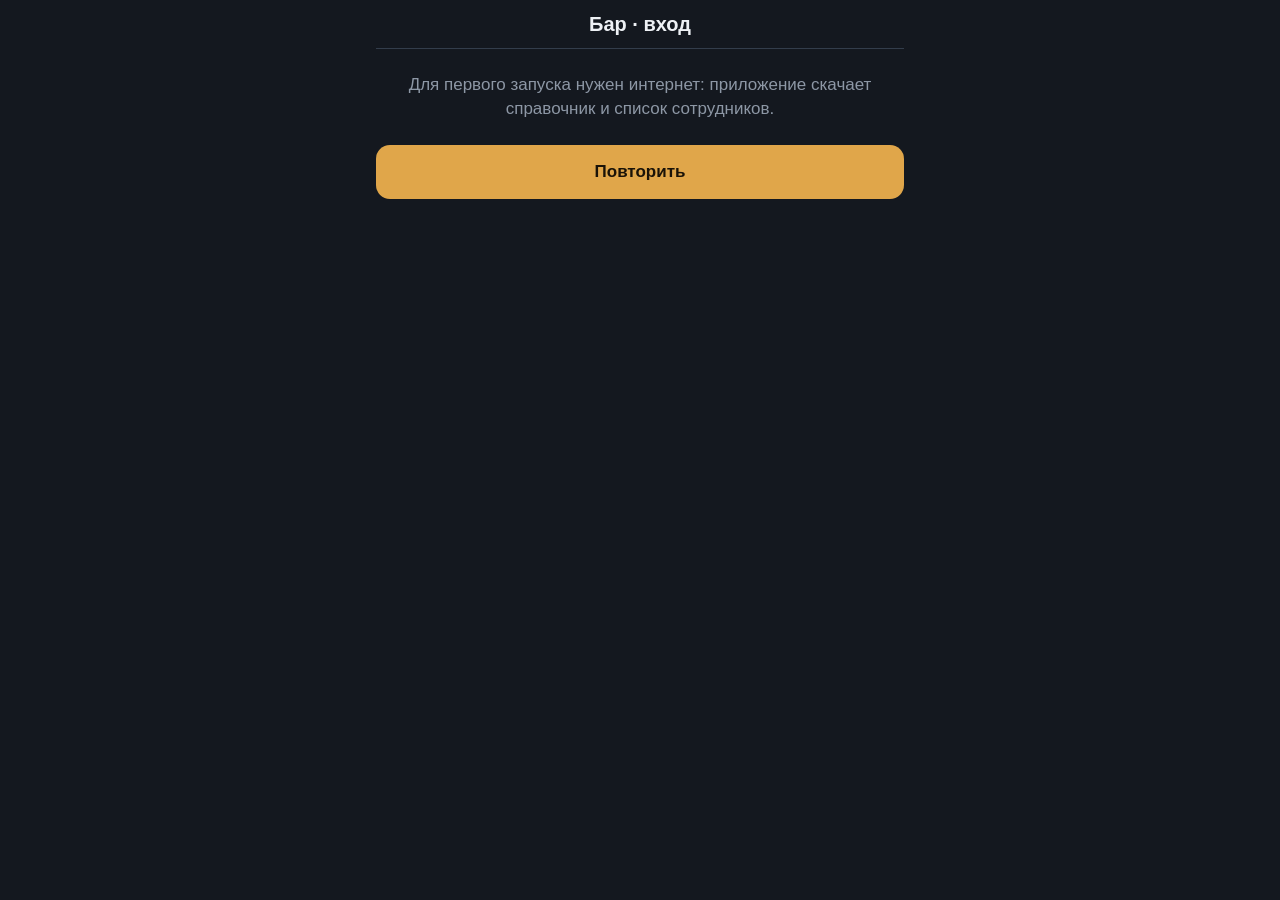
==== index.html @ b44cdb35 "Add files via upload" ====
<!doctype html>
<html lang="ru">
<head>
  <meta charset="utf-8">
  <meta name="viewport" content="width=device-width, initial-scale=1, viewport-fit=cover">
  <title>Бар — журнал</title>

  <!-- Настройки «приложения на главном экране» -->
  <link rel="manifest" href="manifest.webmanifest">
  <meta name="theme-color" content="#14181f">
  <meta name="apple-mobile-web-app-capable" content="yes">
  <meta name="mobile-web-app-capable" content="yes">
  <meta name="apple-mobile-web-app-status-bar-style" content="black-translucent">
  <meta name="apple-mobile-web-app-title" content="Бар">
  <link rel="apple-touch-icon" href="icons/apple-touch-icon.png">
  <link rel="icon" href="icons/icon-192.png">

  <link rel="stylesheet" href="styles.css">
</head>
<body>
  <div id="app"></div>
  <div id="status" class="status" hidden></div>
  <noscript>Для работы приложения нужен JavaScript.</noscript>
  <script type="module" src="js/app.js"></script>
</body>
</html>
---- styles.css ----
/* =====================================================================
   ВНЕШНИЙ ВИД
   Тёмная тема (в баре темно), крупные кнопки под палец, без мелочей.
   ===================================================================== */

:root {
  --bg: #14181f;
  --panel: #1d232d;
  --panel-2: #262e3a;
  --line: #333d4b;
  --text: #eef1f5;
  --muted: #8d97a5;
  --accent: #e0a64a;      /* янтарный — как виски */
  --accent-text: #1a1308;
  --ok: #4cc38a;
  --bad: #ef5d5d;
  --wait: #e0a64a;
  --radius: 14px;
  --safe-bottom: env(safe-area-inset-bottom, 0px);
}

* { box-sizing: border-box; -webkit-tap-highlight-color: transparent; }
html, body { margin: 0; background: var(--bg); color: var(--text); }
body {
  font: 17px/1.4 -apple-system, BlinkMacSystemFont, "Segoe UI", Roboto, Arial, sans-serif;
  padding-bottom: calc(64px + var(--safe-bottom));
  -webkit-text-size-adjust: 100%;
}
button, input, select, textarea { font: inherit; color: inherit; }

.screen { max-width: 560px; margin: 0 auto; padding: 0 16px 24px; padding-top: env(safe-area-inset-top, 0px); }

/* Шапка */
.top {
  display: grid; grid-template-columns: 44px 1fr 44px; align-items: center;
  position: sticky; top: 0; z-index: 5; background: var(--bg);
  padding: 10px 0; margin-bottom: 8px; border-bottom: 1px solid var(--line);
}
.top h1 { margin: 0; font-size: 20px; text-align: center; white-space: nowrap; overflow: hidden; text-overflow: ellipsis; }
.back { background: none; border: 0; font-size: 34px; line-height: 1; padding: 0 8px; color: var(--accent); cursor: pointer; }

.label { margin: 18px 0 8px; color: var(--muted); font-size: 14px; text-transform: uppercase; letter-spacing: .04em; }
.hint { color: var(--muted); text-align: center; margin: 24px 0; }
.muted { color: var(--muted); font-size: 14px; margin: 0; }
.ok-text { color: var(--ok); font-size: 14px; }
.group { margin: 20px 0 6px; color: var(--muted); font-size: 13px; text-transform: uppercase; letter-spacing: .05em; }
.group.bad { color: var(--bad); }

/* Кнопки */
.primary, .secondary, .danger {
  display: block; width: 100%; min-height: 54px; margin-top: 16px;
  border-radius: var(--radius); border: 0; font-weight: 600; cursor: pointer;
}
.primary { background: var(--accent); color: var(--accent-text); }
.primary:disabled { opacity: .5; }
.secondary { background: var(--panel-2); border: 1px solid var(--line); }
.danger { background: transparent; border: 1px solid var(--bad); color: var(--bad); }
.link { background: none; border: 0; color: var(--accent); cursor: pointer; padding: 6px; }
.two { display: grid; grid-template-columns: 1fr 1fr; gap: 10px; }
.two .secondary { margin-top: 0; }

/* Плитки главного экрана */
.tiles { display: grid; grid-template-columns: 1fr 1fr; gap: 12px; margin-top: 12px; }
.tile {
  background: var(--panel); border: 1px solid var(--line); border-radius: 18px;
  aspect-ratio: 1 / .85; display: flex; flex-direction: column; align-items: center; justify-content: center;
  gap: 8px; font-size: 17px; font-weight: 600; cursor: pointer;
}
.tile .icon { font-size: 40px; }
.tile:active { background: var(--panel-2); }
.who { display: flex; justify-content: space-between; align-items: center; color: var(--muted); margin: 4px 0; }
.who b { color: var(--text); }

/* Кнопки-выбор (направление, причина, зона, имя) */
.chips { display: flex; flex-wrap: wrap; gap: 8px; }
.chip {
  background: var(--panel); border: 1px solid var(--line); border-radius: 999px;
  padding: 10px 16px; min-height: 44px; cursor: pointer;
}
.chip.on { background: var(--accent); color: var(--accent-text); border-color: var(--accent); font-weight: 600; }

/* Поля ввода */
input[type=text], input[type=search], input[type=password], select, textarea {
  width: 100%; background: var(--panel); border: 1px solid var(--line); border-radius: 12px;
  padding: 12px 14px; min-height: 48px; outline: none;
}
input:focus, textarea:focus, select:focus { border-color: var(--accent); }
textarea { margin-top: 16px; resize: vertical; }
.pin { margin-top: 18px; font-size: 24px; letter-spacing: .4em; text-align: center; }
.search { margin-bottom: 8px; }

/* Строки «позиция — количество» */
.lines { display: flex; flex-direction: column; gap: 8px; }
.line { display: grid; grid-template-columns: 1fr 86px 34px 36px; gap: 6px; align-items: center; }
.pick {
  text-align: left; background: var(--panel); border: 1px solid var(--line); border-radius: 12px;
  min-height: 48px; padding: 8px 12px; cursor: pointer; overflow: hidden; text-overflow: ellipsis;
}
.pick.empty { color: var(--accent); border-style: dashed; }
.qty { text-align: center; font-size: 18px; }
.qty.big { font-size: 24px; }
.unit { color: var(--muted); font-size: 14px; }
.x { background: none; border: 0; color: var(--muted); font-size: 18px; cursor: pointer; min-height: 44px; }
.x-space { width: 36px; }

/* Списки (ТТК, выбор позиции, инвентаризация) */
.row {
  display: flex; justify-content: space-between; align-items: center; gap: 12px; width: 100%;
  text-align: left; background: var(--panel); border: 1px solid var(--line); border-radius: 12px;
  padding: 12px 14px; min-height: 52px; margin-bottom: 6px; cursor: pointer;
}
.row:active { background: var(--panel-2); }

/* Окно выбора позиции */
.overlay { position: fixed; inset: 0; background: rgba(0,0,0,.6); z-index: 50; display: flex; align-items: flex-end; }
.sheet {
  background: var(--bg); width: 100%; max-width: 560px; margin: 0 auto; height: 92vh;
  border-radius: 18px 18px 0 0; display: flex; flex-direction: column; padding-bottom: var(--safe-bottom);
}
.sheet-head { display: flex; gap: 8px; padding: 12px 12px 4px; align-items: center; }
.sheet-head .search { margin: 0; }
.picker-list { overflow-y: auto; padding: 0 12px 24px; flex: 1; }
.custom-row { display: grid; grid-template-columns: 1fr 76px 64px; gap: 6px; }
.custom-row .secondary { margin-top: 0; min-height: 48px; }

/* Фото */
.previews { display: grid; grid-template-columns: repeat(3, 1fr); gap: 8px; margin-top: 12px; }
.preview { position: relative; }
.preview img { width: 100%; aspect-ratio: 1; object-fit: cover; border-radius: 10px; display: block; }
.preview .x { position: absolute; top: 2px; right: 2px; background: rgba(0,0,0,.6); border-radius: 50%; width: 32px; height: 32px; min-height: 0; color: #fff; }

/* ТТК */
.ttk-photo {
  background: var(--panel); border-radius: var(--radius); min-height: 180px; display: flex;
  align-items: center; justify-content: center; color: var(--muted); overflow: hidden; margin-top: 8px;
}
.ttk-photo img { width: 100%; display: block; }
.card { background: var(--panel); border-radius: var(--radius); padding: 4px 16px 16px; margin-top: 12px; }
.field p { margin: 0; }
.field .label { margin-top: 14px; margin-bottom: 4px; }
.ingredients { margin: 0; padding-left: 20px; }
.ingredients li { margin: 4px 0; }

/* Инвентаризация */
.stepper { display: grid; grid-template-columns: 64px 1fr 64px; gap: 8px; }
.stepper .secondary { margin-top: 0; font-size: 26px; }
.stepper + .chips { margin-top: 16px; }
.total { font-size: 22px; font-weight: 700; text-align: center; margin: 20px 0 0; color: var(--accent); }

/* Очередь */
.qrow { background: var(--panel); border: 1px solid var(--line); border-radius: 12px; padding: 10px 14px; margin-bottom: 6px; }
.qrow p { margin: 2px 0 0; }
.qrow.bad { border-color: var(--bad); }
.qrow.done { opacity: .7; }
.qrow .err { color: var(--bad); font-size: 14px; }
.qbtns { display: grid; grid-template-columns: 1fr 1fr; gap: 8px; }
.qbtns button { min-height: 44px; margin-top: 10px; }

/* Полоска статуса внизу */
.status {
  position: fixed; left: 0; right: 0; bottom: 0; z-index: 20; cursor: pointer;
  padding: 12px 16px calc(12px + var(--safe-bottom)); text-align: center; font-size: 15px; font-weight: 600;
  background: var(--panel); border-top: 1px solid var(--line);
}
.status.ok { color: var(--ok); }
.status.wait { color: var(--wait); }
.status.bad { color: #fff; background: var(--bad); }

/* Всплывающие сообщения */
.toast {
  position: fixed; left: 50%; bottom: calc(80px + var(--safe-bottom)); transform: translate(-50%, 20px);
  background: var(--ok); color: #06210f; padding: 12px 18px; border-radius: 12px; font-weight: 600;
  opacity: 0; transition: .25s; z-index: 100; max-width: 90vw; text-align: center;
}
.toast.bad { background: var(--bad); color: #fff; }
.toast.show { opacity: 1; transform: translate(-50%, 0); }
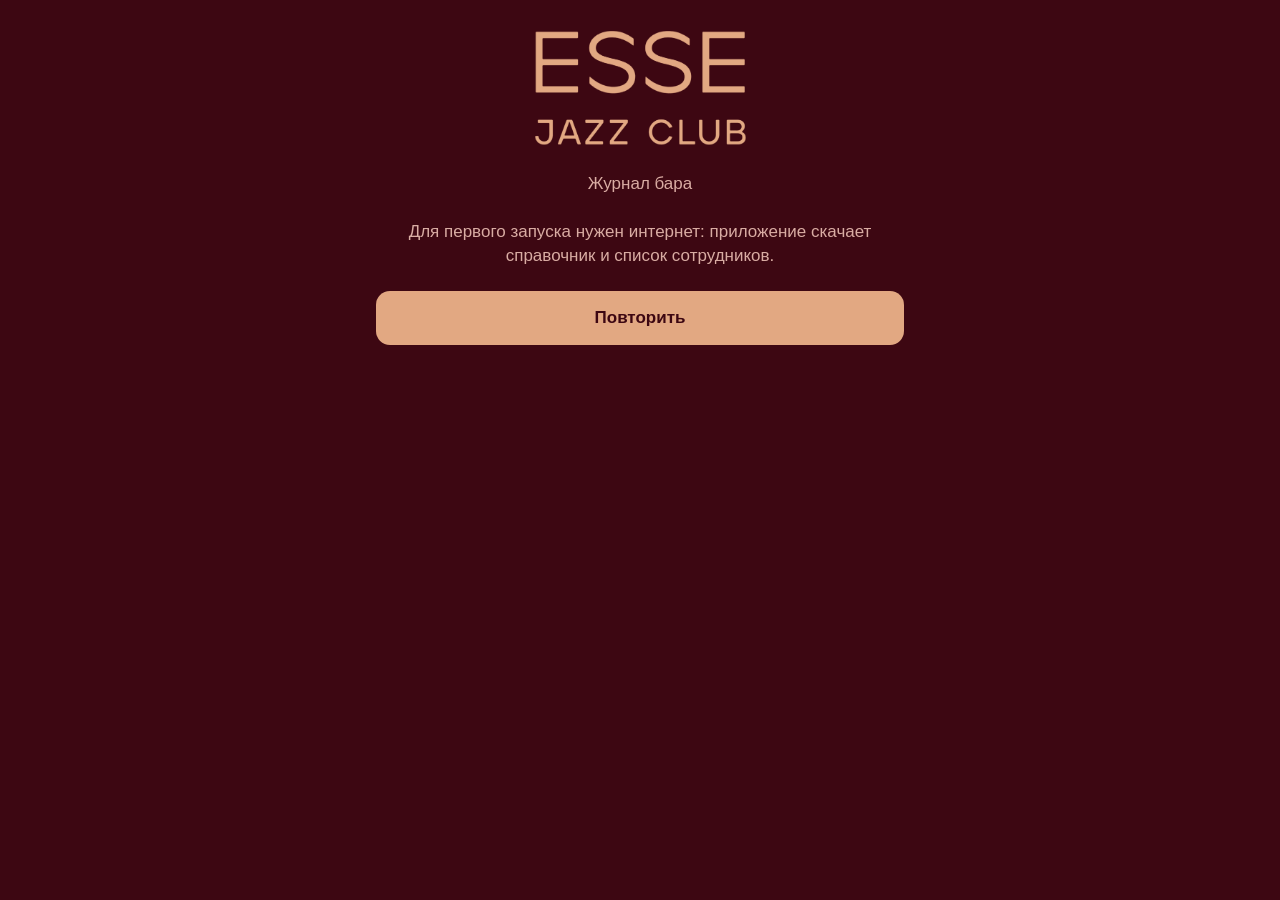
==== commit 7319aedf: "v14: оформление ESSE — логотип, строгая чёрная и зимняя темы, плитки в стиле «Афиша» Co-Authored-By:" ====
--- a/index.html
+++ b/index.html
@@ -3,15 +3,15 @@
 <head>
   <meta charset="utf-8">
   <meta name="viewport" content="width=device-width, initial-scale=1, viewport-fit=cover">
-  <title>Бар — журнал</title>
+  <title>ESSE — журнал бара</title>
 
   <!-- Настройки «приложения на главном экране» -->
   <link rel="manifest" href="manifest.webmanifest">
-  <meta name="theme-color" content="#14181f">
+  <meta name="theme-color" content="#0b0b0c">
   <meta name="apple-mobile-web-app-capable" content="yes">
   <meta name="mobile-web-app-capable" content="yes">
   <meta name="apple-mobile-web-app-status-bar-style" content="black-translucent">
-  <meta name="apple-mobile-web-app-title" content="Бар">
+  <meta name="apple-mobile-web-app-title" content="ESSE Бар">
   <link rel="apple-touch-icon" href="icons/apple-touch-icon.png">
   <link rel="icon" href="icons/icon-192.png">
 
--- a/styles.css
+++ b/styles.css
@@ -3,20 +3,39 @@
    Тёмная тема (в баре темно), крупные кнопки под палец, без мелочей.
    ===================================================================== */
 
+/* Обычная тема — «ESSE»: чёрный + белый, как логотип клуба */
 :root {
-  --bg: #14181f;
-  --panel: #1d232d;
-  --panel-2: #262e3a;
-  --line: #333d4b;
-  --text: #eef1f5;
-  --muted: #8d97a5;
-  --accent: #e0a64a;      /* янтарный — как виски */
-  --accent-text: #1a1308;
+  --bg: #0b0b0c;
+  --panel: #161618;
+  --panel-2: #212124;
+  --line: #2e2e32;
+  --text: #f5f2ec;
+  --muted: #8f8a83;
+  --accent: #efe9df;      /* слоновая кость — кнопки и выделение */
+  --accent-text: #0b0b0c;
   --ok: #4cc38a;
   --bad: #ef5d5d;
   --wait: #e0a64a;
+  --logo: url(icons/logo-white.png);
   --radius: 14px;
   --safe-bottom: env(safe-area-inset-bottom, 0px);
+}
+
+/* Зимняя тема — бордовый + золото, как новогодний логотип ESSE.
+   Включается в таблице («Списки», F2) или сама с 1 декабря по 15 января. */
+:root[data-theme="winter"] {
+  --bg: #3d0712;
+  --panel: #520b1a;
+  --panel-2: #651224;
+  --line: #7d2335;
+  --text: #fbefe7;
+  --muted: #d9aca3;
+  --accent: #e2a882;      /* золото логотипа */
+  --accent-text: #3d0712;
+  --ok: #7ad3a4;
+  --bad: #ffb0a8;
+  --wait: #e2a882;
+  --logo: url(icons/logo-gold.png);
 }
 
 * { box-sizing: border-box; -webkit-tap-highlight-color: transparent; }
@@ -59,15 +78,18 @@
 .two { display: grid; grid-template-columns: 1fr 1fr; gap: 10px; }
 .two .secondary { margin-top: 0; }
 
-/* Плитки главного экрана */
-.tiles { display: grid; grid-template-columns: 1fr 1fr; gap: 12px; margin-top: 12px; }
+/* Плитки главного экрана — стиль «Афиша»: как программка концерта */
+.tiles { display: grid; grid-template-columns: minmax(0, 1fr) minmax(0, 1fr); column-gap: 18px; margin-top: 6px; }
 .tile {
-  background: var(--panel); border: 1px solid var(--line); border-radius: 18px;
-  aspect-ratio: 1 / .85; display: flex; flex-direction: column; align-items: center; justify-content: center;
-  gap: 8px; font-size: 17px; font-weight: 600; cursor: pointer;
-}
-.tile .icon { font-size: 40px; }
-.tile:active { background: var(--panel-2); }
+  position: relative; background: transparent; border: 0; border-top: 1px solid var(--line); border-radius: 0;
+  min-height: 132px; padding: 22px 2px 18px; color: var(--text); text-align: left; cursor: pointer;
+  display: flex; flex-direction: column; align-items: flex-start; justify-content: flex-end; gap: 8px;
+}
+.tile .ico { width: 30px; height: 30px; color: var(--accent); margin-bottom: 4px; }
+.tile .t-name { text-transform: uppercase; letter-spacing: .13em; font-size: clamp(11.5px, 3.5vw, 14px); font-weight: 500;
+  white-space: nowrap; }
+.tile .t-sub { font-size: 12px; color: var(--muted); letter-spacing: .06em; }
+.tile:active { background: var(--panel); }
 .who { display: flex; justify-content: space-between; align-items: center; color: var(--muted); margin: 4px 0; }
 .who b { color: var(--text); }
 
@@ -136,7 +158,7 @@
 }
 .ttk-photo img { width: 100%; display: block; }
 .card { background: var(--panel); border-radius: var(--radius); padding: 4px 16px 16px; margin-top: 12px; }
-.field p { margin: 0; }
+.field p { margin: 0; white-space: pre-line; }
 .field .label { margin-top: 14px; margin-bottom: 4px; }
 .ingredients { margin: 0; padding-left: 20px; }
 .ingredients li { margin: 4px 0; }
@@ -146,6 +168,30 @@
 .stepper .secondary { margin-top: 0; font-size: 26px; }
 .stepper + .chips { margin-top: 16px; }
 .total { font-size: 22px; font-weight: 700; text-align: center; margin: 20px 0 0; color: var(--accent); }
+
+/* Акты переработки */
+.act-line { display: grid; grid-template-columns: 1fr 96px 30px; gap: 8px; align-items: center; }
+.act-line span:first-child { font-size: 15px; }
+.clean-block { background: var(--panel); border: 1px solid var(--line); border-radius: 12px; padding: 4px 12px 10px; display: flex; flex-direction: column; gap: 8px; }
+.clean-block.key { border-color: var(--accent); }
+.clean-block .label { margin-top: 10px; }
+.clean-line, .clean-caps { display: grid; grid-template-columns: 1fr 22px 1fr 26px; gap: 6px; align-items: center; }
+.clean-line .arrow { text-align: center; color: var(--muted); font-size: 20px; }
+.clean-caps { margin-top: -4px; color: var(--muted); font-size: 12px; text-align: center; }
+
+/* Голосовой ввод */
+.voice-btn { margin-top: 8px; margin-bottom: 8px; border-color: var(--accent); color: var(--accent); }
+.overlay.center { align-items: center; justify-content: center; }
+.listen { background: var(--bg); border: 1px solid var(--line); border-radius: 18px; padding: 28px 24px; text-align: center; width: 85%; max-width: 360px; }
+.listen p { margin: 10px 0 0; }
+.mic-pulse { font-size: 48px; width: 96px; height: 96px; line-height: 96px; margin: 0 auto; border-radius: 50%;
+  background: rgba(224,166,74,.15); animation: pulse 1.2s ease-in-out infinite; }
+@keyframes pulse { 0%,100% { transform: scale(1); box-shadow: 0 0 0 0 rgba(224,166,74,.5); } 50% { transform: scale(1.06); box-shadow: 0 0 0 14px rgba(224,166,74,0); } }
+.sheet.short { height: auto; max-height: 80vh; padding-bottom: 16px; }
+.sheet.short .sheet-head .label { margin: 0; flex: 1; text-transform: none; letter-spacing: 0; font-size: 15px; color: var(--text); }
+.heard { background: rgba(224,166,74,.12); border: 1px solid var(--accent); border-radius: 12px; padding: 10px 12px; margin: 10px 0 0; font-size: 15px; }
+.hidden { display: none; }
+.hint.left { text-align: left; margin: 12px 0 0; font-size: 15px; }
 
 /* Очередь */
 .qrow { background: var(--panel); border: 1px solid var(--line); border-radius: 12px; padding: 10px 14px; margin-bottom: 6px; }
@@ -174,3 +220,19 @@
 }
 .toast.bad { background: var(--bad); color: #fff; }
 .toast.show { opacity: 1; transform: translate(-50%, 0); }
+
+/* Акты «в работе» */
+.tile .badge { position: absolute; top: 22px; right: 0; font-size: 11px; padding: 2px 8px; border-radius: 10px;
+  background: #e0a84a; color: #1a1a1a; font-weight: 600; }
+.tile .badge.late { background: #d9534f; color: #fff; }
+.row.open-act { border-left: 4px solid var(--accent); }
+.row.open-act.late { border-left-color: var(--bad); background: rgba(217, 83, 79, .12); }
+.act-summary { margin: 8px 0 4px; }
+.total.warn { color: var(--bad); }
+
+/* Логотип ESSE (картинка зависит от темы) */
+.logo { background: var(--logo) center / contain no-repeat; }
+.top .logo { height: 34px; width: 100%; }
+.login-logo { height: 120px; margin: 28px auto 8px; max-width: 300px; }
+.tile .badge { background: var(--accent); color: var(--accent-text); }
+.tile .badge.late { background: var(--bad); color: #fff; }
